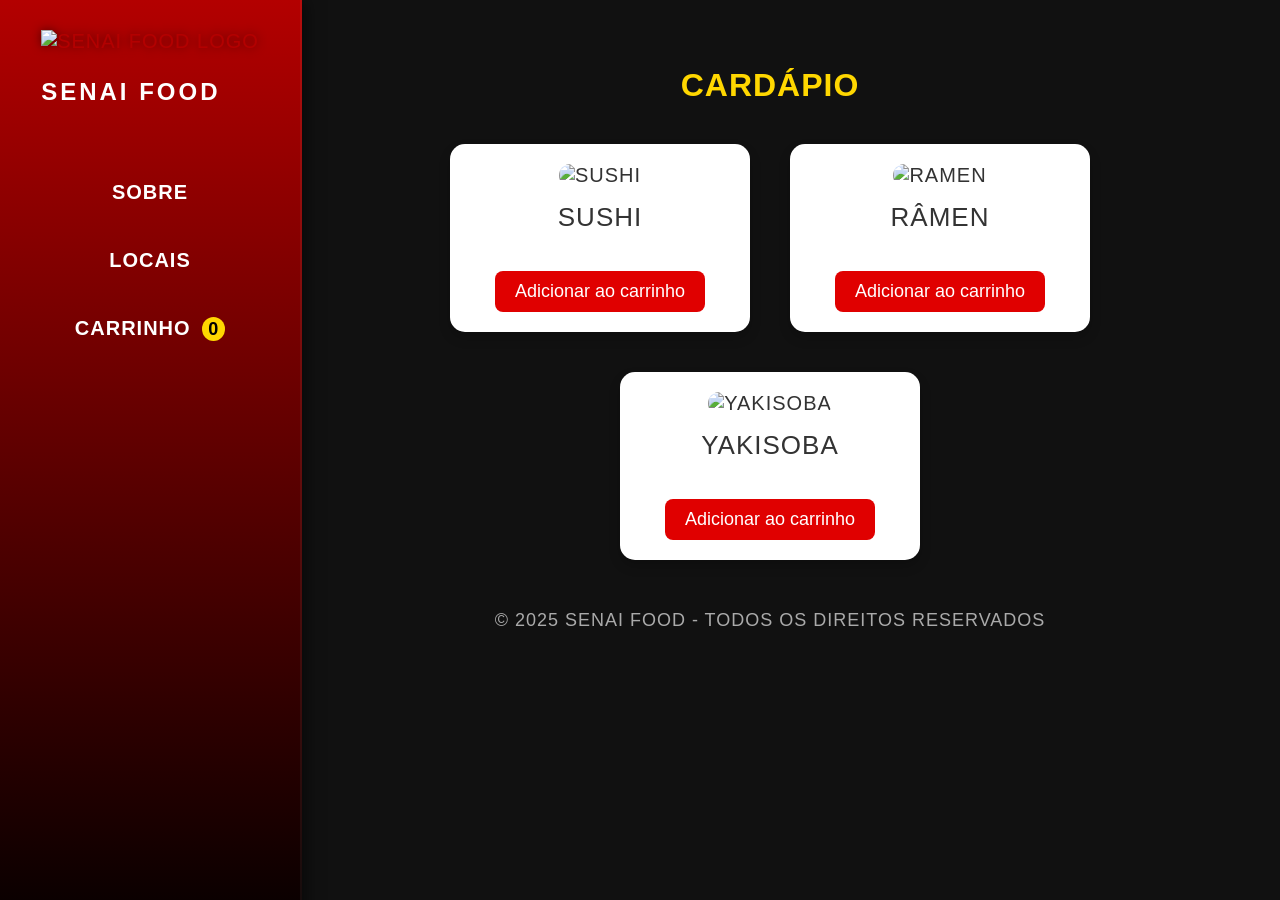
==== index.html @ 06f21d77 "Add files via upload" ====
<!DOCTYPE html>
<html lang="pt-BR">
<head>
<meta charset="UTF-8">
<meta name="viewport" content="width=device-width, initial-scale=1.0">
<title>Senai Food</title>
<link rel="stylesheet" href="style.css">
</head>
<body>

<aside class="site-sidebar">
<div class="sidebar-logo">
<img src="img/logo.png" alt="Senai Food Logo" width="200">
<h1>Senai Food</h1>
</div>
<nav class="sidebar-nav">
<ul>
<li><a href="sobre.html">Sobre</a></li>
<li><a href="locais.html">Locais</a></li>
<li><a href="carrinho.html">Carrinho <span id="cart-count">0</span></a></li>
</ul>
</nav>
</aside>



<div class="main-content">
<section class="hero">
</section>


<h2 class="menu-title">Cardápio</h2>
<main>
<div class="item">
<a href="sushi.html" class="product" data-name="Sushi">
    <img src="img/sushi.png" alt="Sushi" width="200">
<p>Sushi</p>
</a>
<button class="add-cart" data-name="Sushi">Adicionar ao carrinho</button>
</div>


<div class="item">
<a href="ramen.html" class="product" data-name="Râmen">
    <img src="img/ramen.png" alt="Ramen" width="200">
<p>Râmen</p>
</a>
<button class="add-cart" data-name="Râmen">Adicionar ao carrinho</button>
</div>


<div class="item">
<a href="yakisoba.html" class="product" data-name="Yakisoba">
    <img src="img/yakisoba.png" alt="Yakisoba" width="200">
<p>Yakisoba</p>
</a>
<button class="add-cart" data-name="Yakisoba">Adicionar ao carrinho</button>
</div>
</main>


<footer>
<p>&copy; 2025 Senai Food - Todos os direitos reservados</p>
</footer>
</div>


<script src="script.js"></script>
</body>
</html>
---- style.css ----
/* ======== ESTILO GERAL ======== */
html {
    background: #111; /* fundo geral mais suave */
}

body {
    font-family: 'Poppins', Arial, sans-serif;
    margin: 0;
    color: #b30000;
    font-size: 20px;
    text-transform: uppercase;
    letter-spacing: 1px;
    display: flex;
}

/* ======== BARRA LATERAL ======== */
.site-sidebar {
    position: fixed;
    top: 0;
    left: 0;
    width: 260px;
    height: 100%;
    background: linear-gradient(180deg, #b30000 0%, #000 100%);
    padding: 30px 20px;
    display: flex;
    flex-direction: column;
    align-items: center;
    box-shadow: 4px 0 15px rgba(0, 0, 0, 0.5);
    border-right: 2px solid rgba(255, 255, 255, 0.05);
}

.sidebar-logo img {
    width: 180px;
    margin-bottom: 15px;
    filter: drop-shadow(0 0 5px rgba(0, 0, 0, 0.5));
}

.sidebar-logo h1 {
    color: #fff;
    font-size: 24px;
    margin: 10px 0 40px;
    text-transform: uppercase;
    letter-spacing: 3px;
}

/* Navegação lateral */
.sidebar-nav ul {
    list-style: none;
    padding: 0;
    width: 100%;
    text-align: center;
    margin: 0;
}

.sidebar-nav li {
    margin: 25px 0;
}

.sidebar-nav a {
    color: #fff;
    text-decoration: none;
    font-size: 20px;
    font-weight: 600;
    padding: 10px 15px;
    border-radius: 10px;
    display: block;
    transition: all 0.3s ease;
}

.sidebar-nav a:hover {
    background: #ffd700;
    color: #000;
    box-shadow: 0 4px 10px rgba(255, 215, 0, 0.3);
}

#cart-count {
    background-color: #ffd700;
    color: #000;
    padding: 2px 6px;
    border-radius: 50%;
    margin-left: 5px;
    font-size: 18px;
    font-weight: bold;
}

/* ======== CONTEÚDO PRINCIPAL ======== */
.main-content {
    margin-left: 260px; /* Espaço para a sidebar */
    padding: 40px;
    width: calc(100% - 260px);
}

/* Título do menu */
.menu-title {
    color: #ffd700;
    text-align: center;
    margin-bottom: 40px;
    font-size: 32px;
}

/* ======== CARDS DOS PRODUTOS ======== */
main {
    display: flex;
    justify-content: center;
    gap: 40px;
    flex-wrap: wrap;
}

.item {
    background: #fff;
    text-align: center;
    border-radius: 15px;
    padding: 20px;
    width: 260px;
    box-shadow: 0 6px 12px rgba(0, 0, 0, 0.2);
    transition: transform 0.3s ease, box-shadow 0.3s ease;
}

.item:hover {
    transform: translateY(-8px);
    box-shadow: 0 12px 20px rgba(0, 0, 0, 0.3);
}

.item a {
    text-decoration: none;
    color: #333;
}

.item img {
    width: 200px;
    border-radius: 12px;
    margin-bottom: 10px;
}

.item p {
    font-size: 1.3em;
    margin-top: 5px;
}

.add-cart {
    margin-top: 12px;
    padding: 10px 20px;
    background-color: #e00000;
    border: none;
    border-radius: 8px;
    color: #fff;
    font-size: 18px;
    cursor: pointer;
    transition: background-color 0.3s ease;
}

.add-cart:hover {
    background-color: #ff3b3b;
}

/* ======== RODAPÉ ======== */
footer {
    margin-top: 50px;
    text-align: center;
    color: #aaa;
    font-size: 18px;
}
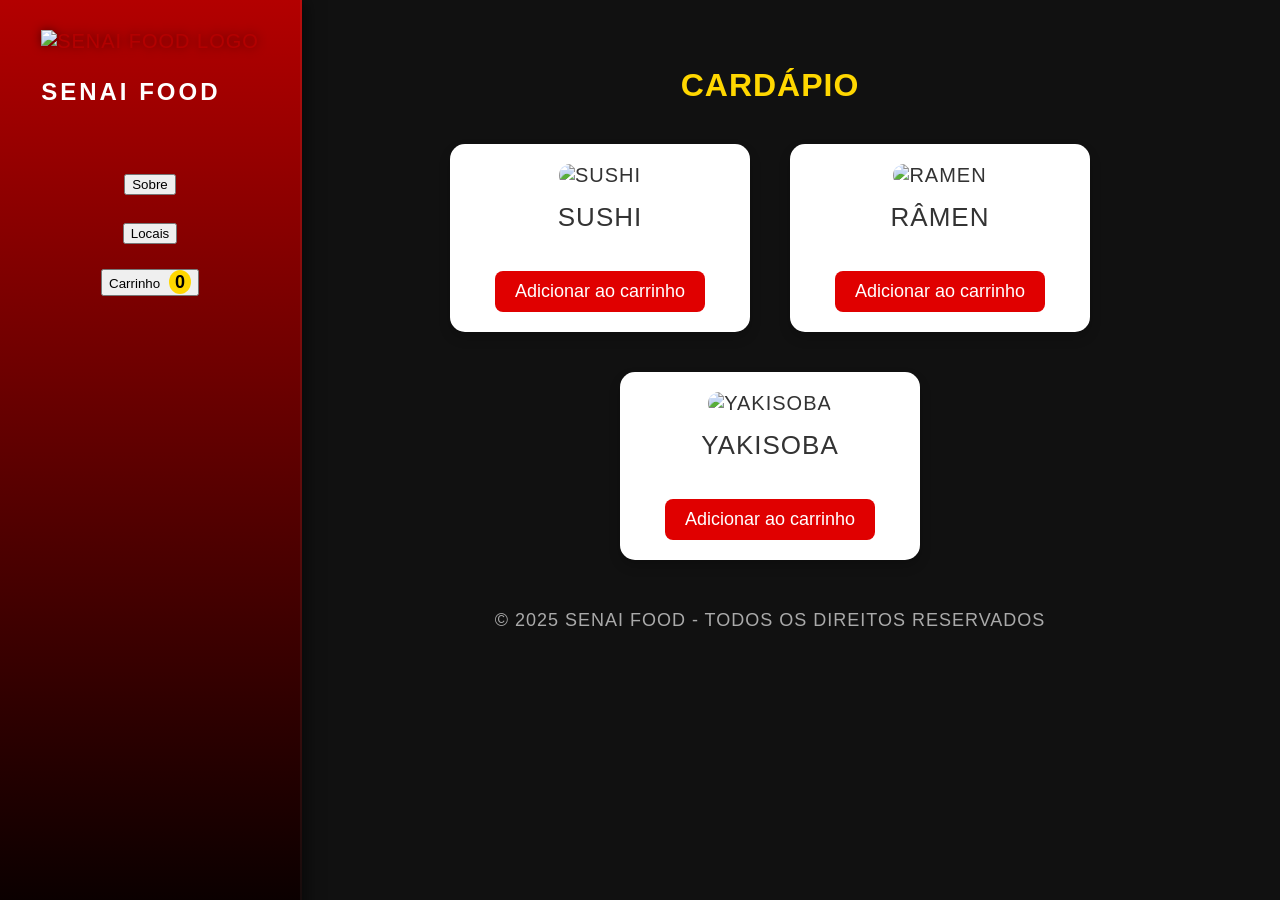
==== commit 36ca09ae: "Update index.html" ====
--- a/index.html
+++ b/index.html
@@ -9,62 +9,63 @@
 <body>
 
 <aside class="site-sidebar">
-<div class="sidebar-logo">
-<img src="img/logo.png" alt="Senai Food Logo" width="200">
-<h1>Senai Food</h1>
-</div>
-<nav class="sidebar-nav">
-<ul>
-<li><a href="sobre.html">Sobre</a></li>
-<li><a href="locais.html">Locais</a></li>
-<li><a href="carrinho.html">Carrinho <span id="cart-count">0</span></a></li>
-</ul>
-</nav>
+  <div class="sidebar-logo">
+    <img src="img/logo.png" alt="Senai Food Logo" width="200">
+    <h1>Senai Food</h1>
+  </div>
+
+  <!-- ==== BARRA LATERAL ==== -->
+  <nav class="sidebar-nav">
+    <ul>
+      <li>
+        <button class="nav-btn" data-action="sobre">Sobre</button>
+      </li>
+      <li>
+        <button class="nav-btn" data-action="locais">Locais</button>
+      </li>
+      <li>
+        <button class="nav-btn" data-action="carrinho">
+          Carrinho <span id="cart-count">0</span>
+        </button>
+      </li>
+    </ul>
+  </nav>
 </aside>
 
+<div class="main-content">
+  <h2 class="menu-title">Cardápio</h2>
 
+  <main>
+    <div class="item">
+      <a href="sushi.html" class="product" data-name="Sushi">
+        <img src="img/sushi.png" alt="Sushi" width="200">
+        <p>Sushi</p>
+      </a>
+      <button class="add-cart" data-name="Sushi">Adicionar ao carrinho</button>
+    </div>
 
-<div class="main-content">
-<section class="hero">
-</section>
+    <div class="item">
+      <a href="ramen.html" class="product" data-name="Râmen">
+        <img src="img/ramen.png" alt="Ramen" width="200">
+        <p>Râmen</p>
+      </a>
+      <button class="add-cart" data-name="Râmen">Adicionar ao carrinho</button>
+    </div>
 
+    <div class="item">
+      <a href="yakisoba.html" class="product" data-name="Yakisoba">
+        <img src="img/yakisoba.png" alt="Yakisoba" width="200">
+        <p>Yakisoba</p>
+      </a>
+      <button class="add-cart" data-name="Yakisoba">Adicionar ao carrinho</button>
+    </div>
+  </main>
 
-<h2 class="menu-title">Cardápio</h2>
-<main>
-<div class="item">
-<a href="sushi.html" class="product" data-name="Sushi">
-    <img src="img/sushi.png" alt="Sushi" width="200">
-<p>Sushi</p>
-</a>
-<button class="add-cart" data-name="Sushi">Adicionar ao carrinho</button>
+  <footer>
+    <p>&copy; 2025 Senai Food - Todos os direitos reservados</p>
+  </footer>
 </div>
-
-
-<div class="item">
-<a href="ramen.html" class="product" data-name="Râmen">
-    <img src="img/ramen.png" alt="Ramen" width="200">
-<p>Râmen</p>
-</a>
-<button class="add-cart" data-name="Râmen">Adicionar ao carrinho</button>
-</div>
-
-
-<div class="item">
-<a href="yakisoba.html" class="product" data-name="Yakisoba">
-    <img src="img/yakisoba.png" alt="Yakisoba" width="200">
-<p>Yakisoba</p>
-</a>
-<button class="add-cart" data-name="Yakisoba">Adicionar ao carrinho</button>
-</div>
-</main>
-
-
-<footer>
-<p>&copy; 2025 Senai Food - Todos os direitos reservados</p>
-</footer>
-</div>
-
 
 <script src="script.js"></script>
 </body>
-</html>+</html>
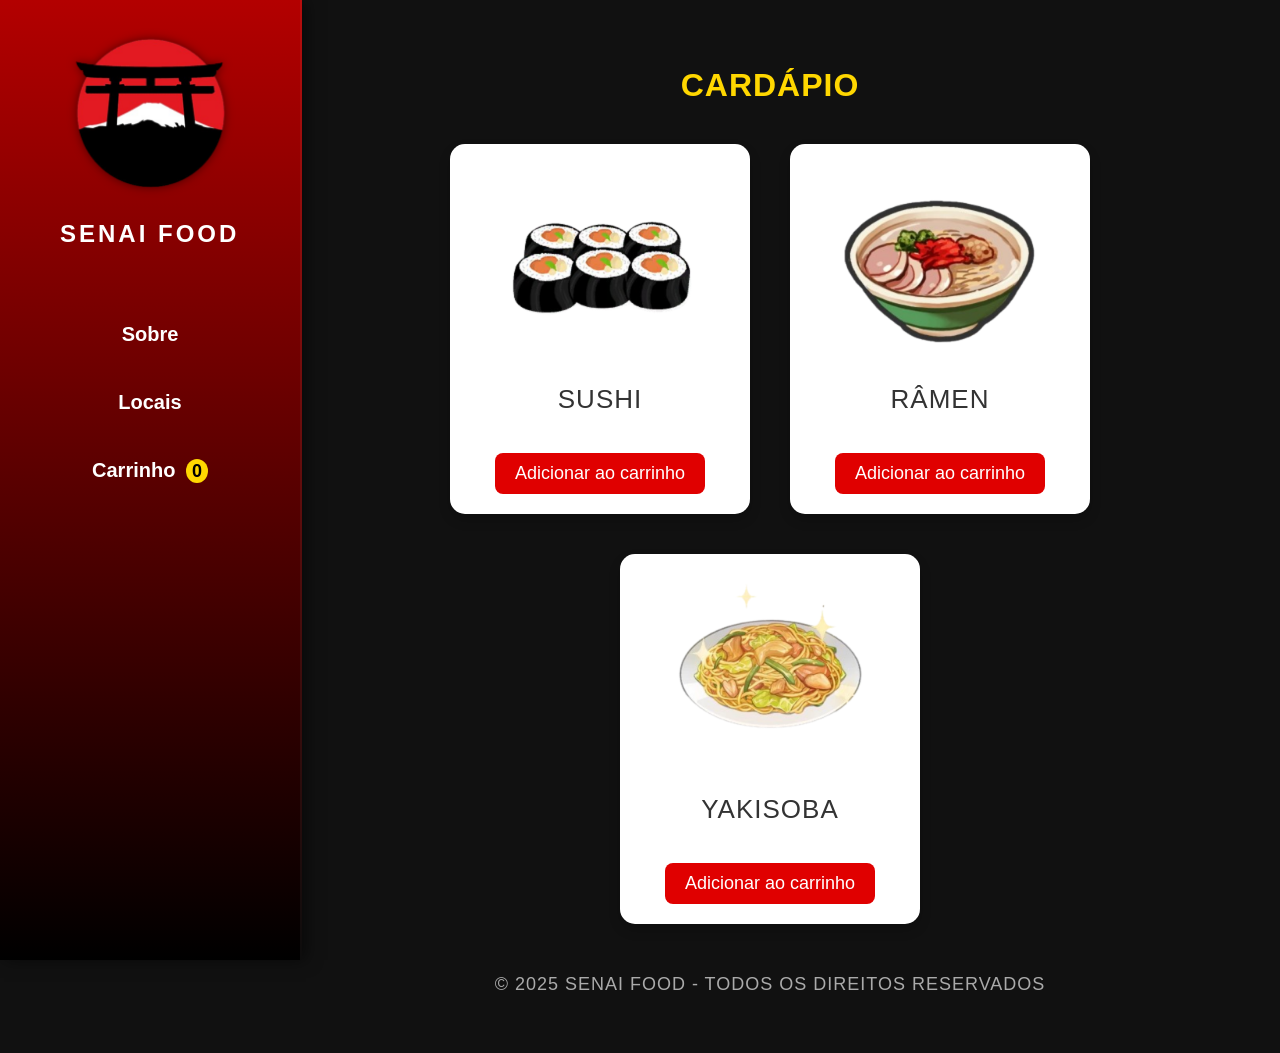
==== commit 3f5c359a: "git push" ====
--- a/index.html
+++ b/index.html
@@ -14,7 +14,7 @@
     <h1>Senai Food</h1>
   </div>
 
-  <!-- ==== BARRA LATERAL ==== -->
+  <!-- BARRA LATERAL -->
   <nav class="sidebar-nav">
     <ul>
       <li>
--- a/style.css
+++ b/style.css
@@ -1,6 +1,6 @@
-/* ======== ESTILO GERAL ======== */
+/*ESTILO GERAL*/
 html {
-    background: #111; /* fundo geral mais suave */
+    background: #111;
 }
 
 body {
@@ -13,7 +13,7 @@
     display: flex;
 }
 
-/* ======== BARRA LATERAL ======== */
+/*BARRA LATERAL*/
 .site-sidebar {
     position: fixed;
     top: 0;
@@ -44,6 +44,7 @@
 }
 
 /* Navegação lateral */
+
 .sidebar-nav ul {
     list-style: none;
     padding: 0;
@@ -56,19 +57,24 @@
     margin: 25px 0;
 }
 
-.sidebar-nav a {
-    color: #fff;
+/* Estilo aplicado aos botões da sidebar */
+.sidebar-nav button {
+    background: none;        
+    border: none;               
+    width: 100%;               
+    color: #fff;              
     text-decoration: none;
     font-size: 20px;
     font-weight: 600;
     padding: 10px 15px;
     border-radius: 10px;
     display: block;
+    cursor: pointer;
     transition: all 0.3s ease;
 }
 
-.sidebar-nav a:hover {
-    background: #ffd700;
+.sidebar-nav button:hover {
+    background: #ffd700; 
     color: #000;
     box-shadow: 0 4px 10px rgba(255, 215, 0, 0.3);
 }
@@ -83,9 +89,9 @@
     font-weight: bold;
 }
 
-/* ======== CONTEÚDO PRINCIPAL ======== */
+/*CONTEÚDO PRINCIPAL */
 .main-content {
-    margin-left: 260px; /* Espaço para a sidebar */
+    margin-left: 260px;
     padding: 40px;
     width: calc(100% - 260px);
 }
@@ -98,7 +104,7 @@
     font-size: 32px;
 }
 
-/* ======== CARDS DOS PRODUTOS ======== */
+/*CARDS DOS PRODUTOS*/
 main {
     display: flex;
     justify-content: center;
@@ -153,10 +159,11 @@
     background-color: #ff3b3b;
 }
 
-/* ======== RODAPÉ ======== */
+/*RODAPÉ*/
 footer {
     margin-top: 50px;
     text-align: center;
     color: #aaa;
     font-size: 18px;
 }
+
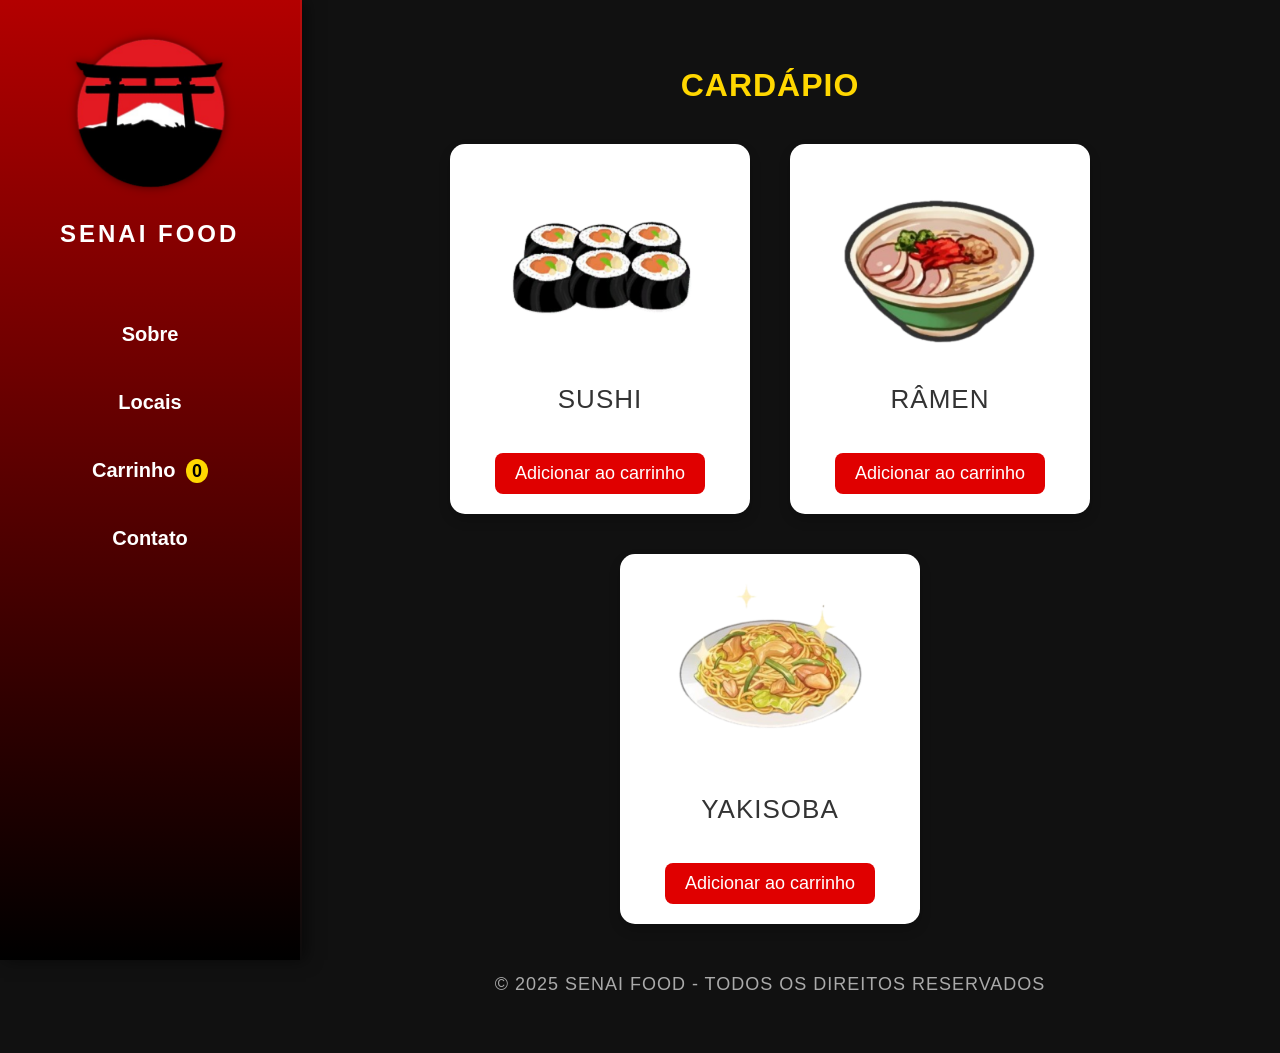
==== commit ee55486c: "Update and rename sitesenai/index.html to index.html" ====
--- a/index.html
+++ b/index.html
@@ -2,7 +2,6 @@
 <html lang="pt-BR">
 <head>
 <meta charset="UTF-8">
-<meta name="viewport" content="width=device-width, initial-scale=1.0">
 <title>Senai Food</title>
 <link rel="stylesheet" href="style.css">
 </head>
@@ -27,6 +26,9 @@
         <button class="nav-btn" data-action="carrinho">
           Carrinho <span id="cart-count">0</span>
         </button>
+      </li>
+      <li>
+        <button id="zap"> Contato </button>
       </li>
     </ul>
   </nav>
@@ -69,3 +71,5 @@
 <script src="script.js"></script>
 </body>
 </html>
+
+
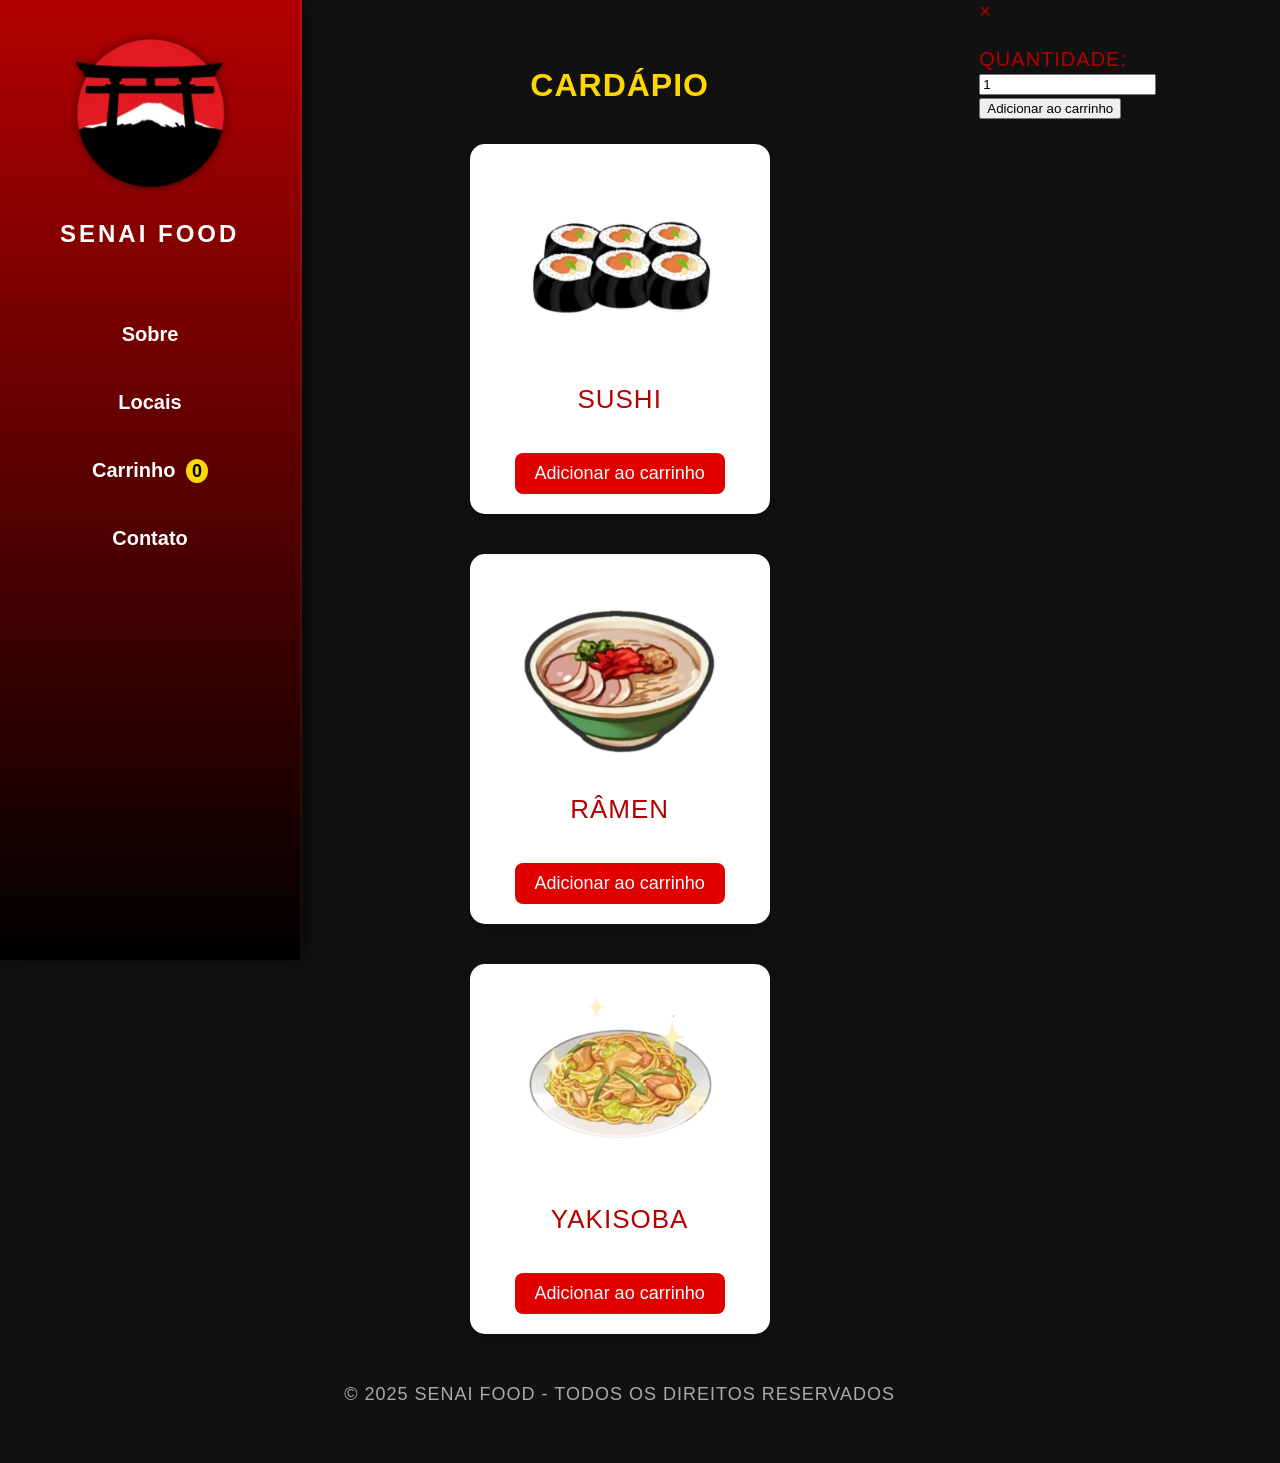
==== commit 1f3c6482: "Refactor index.html for better structure and data attributes Updated the HTML structure to improve s" ====
--- a/index.html
+++ b/index.html
@@ -1,75 +1,71 @@
 <!DOCTYPE html>
 <html lang="pt-BR">
 <head>
-<meta charset="UTF-8">
-<title>Senai Food</title>
-<link rel="stylesheet" href="style.css">
+  <meta charset="UTF-8">
+  <title>Senai Food</title>
+  <link rel="stylesheet" href="style.css">
 </head>
 <body>
 
-<aside class="site-sidebar">
-  <div class="sidebar-logo">
-    <img src="img/logo.png" alt="Senai Food Logo" width="200">
-    <h1>Senai Food</h1>
+  <!-- BARRA LATERAL -->
+  <aside class="site-sidebar">
+    <div class="sidebar-logo">
+      <img src="img/logo.png" alt="Senai Food Logo" width="200">
+      <h1>Senai Food</h1>
+    </div>
+
+    <nav class="sidebar-nav">
+      <ul>
+        <li><button class="nav-btn" data-action="sobre">Sobre</button></li>
+        <li><button class="nav-btn" data-action="locais">Locais</button></li>
+        <li><button class="nav-btn" data-action="carrinho">Carrinho <span id="cart-count">0</span></button></li>
+        <li><button id="zap">Contato</button></li>
+      </ul>
+    </nav>
+  </aside>
+
+  <!-- CONTEÚDO PRINCIPAL -->
+  <div class="main-content">
+    <h2 class="menu-title">Cardápio</h2>
+
+    <main class="menu-container">
+      <div class="item" data-name="Sushi" data-preco="22.22" data-desc="Sushi tradicional com salmão fresco e arroz japonês.">
+        <img src="img/sushi.png" alt="Sushi">
+        <p>Sushi</p>
+        <button class="add-cart" data-name="Sushi">Adicionar ao carrinho</button>
+      </div>
+
+      <div class="item" data-name="Râmen" data-preco="22.22" data-desc="Râmen com caldo encorpado, macarrão e carne de porco.">
+        <img src="img/ramen.png" alt="Râmen">
+        <p>Râmen</p>
+        <button class="add-cart" data-name="Râmen">Adicionar ao carrinho</button>
+      </div>
+
+      <div class="item" data-name="Yakisoba" data-preco="22.22" data-desc="Yakisoba com legumes frescos e molho oriental.">
+        <img src="img/yakisoba.png" alt="Yakisoba">
+        <p>Yakisoba</p>
+        <button class="add-cart" data-name="Yakisoba">Adicionar ao carrinho</button>
+      </div>
+    </main>
+
+    <footer>
+      <p>&copy; 2025 Senai Food - Todos os direitos reservados</p>
+    </footer>
   </div>
 
-  <!-- BARRA LATERAL -->
-  <nav class="sidebar-nav">
-    <ul>
-      <li>
-        <button class="nav-btn" data-action="sobre">Sobre</button>
-      </li>
-      <li>
-        <button class="nav-btn" data-action="locais">Locais</button>
-      </li>
-      <li>
-        <button class="nav-btn" data-action="carrinho">
-          Carrinho <span id="cart-count">0</span>
-        </button>
-      </li>
-      <li>
-        <button id="zap"> Contato </button>
-      </li>
-    </ul>
-  </nav>
-</aside>
+  <!-- MODAL DO PRODUTO -->
+  <div id="product-modal" class="modal">
+    <div class="modal-content">
+      <span class="close-btn">&times;</span>
+      <h2 id="modal-name"></h2>
+      <p id="modal-desc"></p>
+      <p id="modal-price"></p>
+      <label for="quantity">Quantidade:</label>
+      <input type="number" id="quantity" min="1" value="1">
+      <button id="modal-add">Adicionar ao carrinho</button>
+    </div>
+  </div>
 
-<div class="main-content">
-  <h2 class="menu-title">Cardápio</h2>
-
-  <main>
-    <div class="item">
-      <a href="sushi.html" class="product" data-name="Sushi">
-        <img src="img/sushi.png" alt="Sushi" width="200">
-        <p>Sushi</p>
-      </a>
-      <button class="add-cart" data-name="Sushi">Adicionar ao carrinho</button>
-    </div>
-
-    <div class="item">
-      <a href="ramen.html" class="product" data-name="Râmen">
-        <img src="img/ramen.png" alt="Ramen" width="200">
-        <p>Râmen</p>
-      </a>
-      <button class="add-cart" data-name="Râmen">Adicionar ao carrinho</button>
-    </div>
-
-    <div class="item">
-      <a href="yakisoba.html" class="product" data-name="Yakisoba">
-        <img src="img/yakisoba.png" alt="Yakisoba" width="200">
-        <p>Yakisoba</p>
-      </a>
-      <button class="add-cart" data-name="Yakisoba">Adicionar ao carrinho</button>
-    </div>
-  </main>
-
-  <footer>
-    <p>&copy; 2025 Senai Food - Todos os direitos reservados</p>
-  </footer>
-</div>
-
-<script src="script.js"></script>
+  <script src="script.js"></script>
 </body>
 </html>
-
-
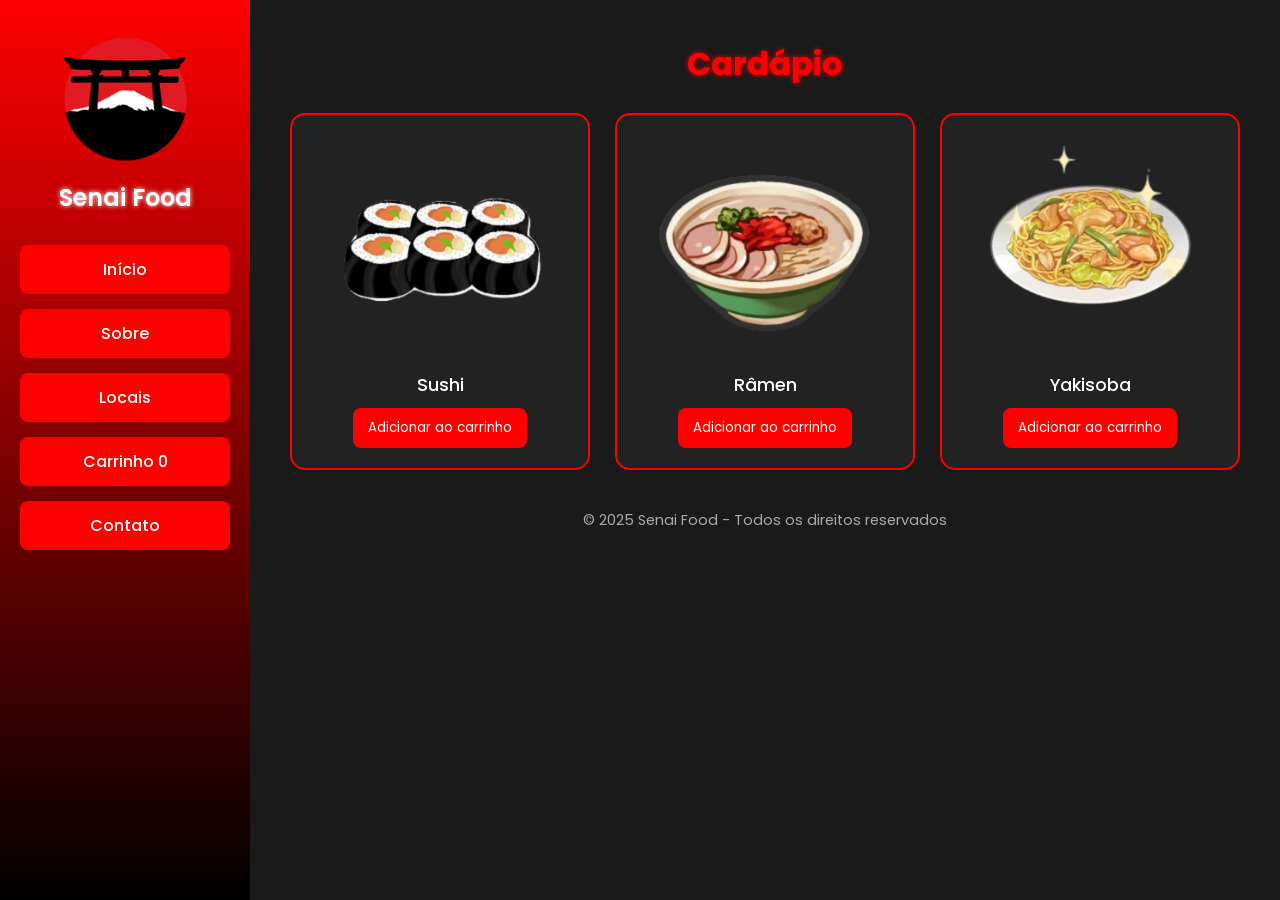
==== commit b43b6b8a: "git push" ====
--- a/index.html
+++ b/index.html
@@ -2,20 +2,24 @@
 <html lang="pt-BR">
 <head>
   <meta charset="UTF-8">
+  <meta name="viewport" content="width=device-width, initial-scale=1.0">
   <title>Senai Food</title>
   <link rel="stylesheet" href="style.css">
 </head>
 <body>
 
-  <!-- BARRA LATERAL -->
+  <!-- ======== BARRA LATERAL ======== -->
   <aside class="site-sidebar">
     <div class="sidebar-logo">
-      <img src="img/logo.png" alt="Senai Food Logo" width="200">
+      <a href="index.html">
+        <img src="img/logo.png" alt="Senai Food Logo" width="180">
+      </a>
       <h1>Senai Food</h1>
     </div>
 
     <nav class="sidebar-nav">
       <ul>
+        <li><button class="nav-btn" data-action="inicio">Início</button></li>
         <li><button class="nav-btn" data-action="sobre">Sobre</button></li>
         <li><button class="nav-btn" data-action="locais">Locais</button></li>
         <li><button class="nav-btn" data-action="carrinho">Carrinho <span id="cart-count">0</span></button></li>
@@ -24,44 +28,57 @@
     </nav>
   </aside>
 
-  <!-- CONTEÚDO PRINCIPAL -->
+  <!-- ======== CONTEÚDO PRINCIPAL ======== -->
   <div class="main-content">
     <h2 class="menu-title">Cardápio</h2>
 
-    <main class="menu-container">
-      <div class="item" data-name="Sushi" data-preco="22.22" data-desc="Sushi tradicional com salmão fresco e arroz japonês.">
-        <img src="img/sushi.png" alt="Sushi">
-        <p>Sushi</p>
-        <button class="add-cart" data-name="Sushi">Adicionar ao carrinho</button>
-      </div>
+<main class="menu-container">
 
-      <div class="item" data-name="Râmen" data-preco="22.22" data-desc="Râmen com caldo encorpado, macarrão e carne de porco.">
-        <img src="img/ramen.png" alt="Râmen">
-        <p>Râmen</p>
-        <button class="add-cart" data-name="Râmen">Adicionar ao carrinho</button>
-      </div>
+  <div class="item" 
+       data-name="Sushi" 
+       data-preco="22.22" 
+       data-desc="Sushi tradicional com salmão fresco, arroz japonês e alga nori.">
+    <img src="img/sushi.png" alt="Sushi">
+    <p>Sushi</p>
+    <button class="add-cart">Adicionar ao carrinho</button>
+  </div>
 
-      <div class="item" data-name="Yakisoba" data-preco="22.22" data-desc="Yakisoba com legumes frescos e molho oriental.">
-        <img src="img/yakisoba.png" alt="Yakisoba">
-        <p>Yakisoba</p>
-        <button class="add-cart" data-name="Yakisoba">Adicionar ao carrinho</button>
-      </div>
-    </main>
+  <div class="item" 
+       data-name="Râmen" 
+       data-preco="22.17" 
+       data-desc="Râmen artesanal com caldo de porco, macarrão e ovo cozido.">
+    <img src="img/ramen.png" alt="Râmen">
+    <p>Râmen</p>
+    <button class="add-cart">Adicionar ao carrinho</button>
+  </div>
+
+  <div class="item" 
+       data-name="Yakisoba" 
+       data-preco="17.17" 
+       data-desc="Yakisoba com legumes frescos e frango grelhado.">
+    <img src="img/yakisoba.png" alt="Yakisoba">
+    <p>Yakisoba</p>
+    <button class="add-cart">Adicionar ao carrinho</button>
+  </div>
+
+</main>
 
     <footer>
       <p>&copy; 2025 Senai Food - Todos os direitos reservados</p>
     </footer>
   </div>
 
-  <!-- MODAL DO PRODUTO -->
+  <!-- ======== POP-UP DO PRODUTO ======== -->
   <div id="product-modal" class="modal">
     <div class="modal-content">
       <span class="close-btn">&times;</span>
       <h2 id="modal-name"></h2>
       <p id="modal-desc"></p>
       <p id="modal-price"></p>
+
       <label for="quantity">Quantidade:</label>
       <input type="number" id="quantity" min="1" value="1">
+
       <button id="modal-add">Adicionar ao carrinho</button>
     </div>
   </div>
--- a/style.css
+++ b/style.css
@@ -1,169 +1,345 @@
-/*ESTILO GERAL*/
-html {
-    background: #111;
+/* =====================
+   SENAI FOOD - STYLE.CSS
+   Tema: Vermelho e Preto
+   ===================== */
+
+@import url('https://fonts.googleapis.com/css2?family=Poppins:wght@300;400;600&display=swap');
+
+* {
+  margin: 0;
+  padding: 0;
+  box-sizing: border-box;
+  font-family: 'Poppins', sans-serif;
 }
 
 body {
-    font-family: 'Poppins', Arial, sans-serif;
-    margin: 0;
-    color: #b30000;
-    font-size: 20px;
-    text-transform: uppercase;
-    letter-spacing: 1px;
-    display: flex;
-}
-
-/*BARRA LATERAL*/
+  background-color: #111;
+  color: #fff;
+  display: flex;
+  min-height: 100vh;
+}
+
+/* ======== SIDEBAR ======== */
 .site-sidebar {
-    position: fixed;
-    top: 0;
-    left: 0;
-    width: 260px;
-    height: 100%;
-    background: linear-gradient(180deg, #b30000 0%, #000 100%);
-    padding: 30px 20px;
-    display: flex;
+  width: 250px;
+  background-image: linear-gradient(to bottom, #ff0000, #000000);
+  color: #fff;
+  padding: 30px 20px;
+  display: flex;
+  flex-direction: column;
+  justify-content: flex-start;
+  box-shadow: 2px 0 10px rgba(255, 0, 0, 0.3);
+}
+
+.sidebar-logo {
+  text-align: center;
+}
+
+.sidebar-logo img {
+  width: 150px;
+  margin-bottom: 10px;
+  cursor: pointer;
+  transition: transform 0.3s ease;
+}
+
+.sidebar-logo img:hover {
+  transform: scale(1.05);
+}
+
+.sidebar-logo h1 {
+  font-size: 1.5em;
+  color: #ffffff;
+  font-weight: 600;
+  text-shadow: 0 0 5px #ffffff;
+}
+
+/* ======== NAVIGATION ======== */
+.sidebar-nav ul {
+  list-style: none;
+  margin-top: 30px;
+}
+
+.sidebar-nav li {
+  margin-bottom: 15px;
+}
+
+.sidebar-nav button {
+  width: 100%;
+  background-color: #ff0000;
+  color: #fff;
+  border: none;
+  padding: 12px;
+  border-radius: 8px;
+  font-size: 1em;
+  font-weight: 500;
+  cursor: pointer;
+  transition: background 0.3s ease, transform 0.2s;
+}
+
+.sidebar-nav button:hover {
+  background-color: #d40000;
+  transform: translateY(-2px);
+}
+
+/* ======== MAIN CONTENT ======== */
+.main-content {
+  flex: 1;
+  padding: 40px;
+  background-color: #1a1a1a;
+}
+
+.menu-title {
+  color: #ff0000;
+  font-size: 2em;
+  margin-bottom: 25px;
+  text-align: center;
+  text-shadow: 0 0 5px #ff0000;
+}
+
+/* ======== PRODUTOS ======== */
+main {
+  display: grid;
+  grid-template-columns: repeat(auto-fit, minmax(250px, 1fr));
+  gap: 25px;
+  justify-content: center;
+}
+
+.item {
+  background-color: #222;
+  border: 2px solid #ff0000;
+  border-radius: 15px;
+  text-align: center;
+  padding: 20px;
+  transition: transform 0.3s ease, box-shadow 0.3s ease;
+}
+
+.item:hover {
+  transform: scale(1.03);
+  box-shadow: 0 0 20px rgba(255, 0, 0, 0.5);
+}
+
+.item img {
+  width: 100%;
+  max-width: 220px;
+  border-radius: 10px;
+}
+
+.item p {
+  font-size: 1.1em;
+  margin: 10px 0;
+  font-weight: 500;
+}
+
+.add-cart {
+  background-color: #ff0000;
+  color: #fff;
+  border: none;
+  padding: 10px 15px;
+  border-radius: 8px;
+  cursor: pointer;
+  transition: background 0.3s ease;
+}
+
+.add-cart:hover {
+  background-color: #cc0000;
+}
+
+/* ======== MODAL (POPUP DE PRODUTO) ======== */
+#product-modal {
+  display: none;
+  position: fixed;
+  z-index: 999;
+  left: 0;
+  top: 0;
+  width: 100%;
+  height: 100%;
+  background-color: rgba(0,0,0,0.85);
+  justify-content: center;
+  align-items: center;
+}
+
+.modal-content {
+  background-color: #222;
+  padding: 25px;
+  border-radius: 15px;
+  text-align: center;
+  width: 400px;
+  border: 2px solid #ff0000;
+  box-shadow: 0 0 15px rgba(255, 0, 0, 0.5);
+}
+
+.modal-content h2 {
+  color: #ff0000;
+  margin-bottom: 10px;
+}
+
+.modal-content p {
+  color: #ddd;
+  margin: 5px 0;
+}
+
+.modal-content input {
+  width: 80px;
+  padding: 8px;
+  border-radius: 8px;
+  border: none;
+  text-align: center;
+  margin-top: 10px;
+  font-weight: bold;
+}
+
+.modal-content button {
+  margin-top: 15px;
+  background-color: #ff0000;
+  color: #fff;
+  border: none;
+  padding: 10px 20px;
+  border-radius: 8px;
+  cursor: pointer;
+  transition: 0.3s;
+}
+
+.modal-content button:hover {
+  background-color: #d40000;
+}
+
+.close-btn {
+  position: absolute;
+  top: 10px;
+  right: 15px;
+  color: #fff;
+  font-size: 1.5em;
+  cursor: pointer;
+}
+
+/* ======== SOBRE ======== */
+.sobre-container {
+  max-width: 800px;
+  margin: 0 auto;
+  text-align: center;
+}
+
+.sobre-container p {
+  margin-bottom: 20px;
+  line-height: 1.6;
+}
+
+form {
+  display: flex;
+  flex-direction: column;
+  gap: 12px;
+  align-items: center;
+}
+
+form input, form textarea {
+  width: 80%;
+  padding: 10px;
+  border: 1px solid #ff0000;
+  border-radius: 8px;
+  background: #111;
+  color: #fff;
+}
+
+form button {
+  background-color: #ff0000;
+  color: white;
+  border: none;
+  padding: 10px 20px;
+  border-radius: 8px;
+  cursor: pointer;
+  font-weight: 600;
+}
+
+form button:hover {
+  background-color: #cc0000;
+}
+
+/* ======== LOCAIS ======== */
+#map {
+  width: 100%;
+  height: 500px;
+  border-radius: 15px;
+  border: 2px solid #ff0000;
+  box-shadow: 0 0 15px rgba(255,0,0,0.4);
+}
+
+/* ======== CARRINHO ======== */
+.cart-container {
+  max-width: 700px;
+  margin: 0 auto;
+  background-color: #222;
+  border-radius: 15px;
+  padding: 20px;
+  border: 2px solid #ff0000;
+  text-align: center;
+}
+
+#cart-list {
+  list-style: none;
+  margin: 20px 0;
+  text-align: left;
+}
+
+#cart-list li {
+  background-color: #111;
+  border: 1px solid #ff0000;
+  border-radius: 8px;
+  padding: 10px;
+  margin-bottom: 8px;
+}
+
+.cart-summary {
+  margin-top: 20px;
+  font-size: 1.2em;
+}
+
+.btn-comprar {
+  margin-top: 15px;
+  background-color: #ff0000;
+  color: #fff;
+  border: none;
+  padding: 12px 25px;
+  border-radius: 10px;
+  font-size: 1em;
+  cursor: pointer;
+  transition: 0.3s;
+}
+
+.btn-comprar:hover {
+  background-color: #cc0000;
+  transform: scale(1.05);
+}
+
+/* ======== FOOTER ======== */
+footer {
+  text-align: center;
+  margin-top: 40px;
+  font-size: 0.9em;
+  color: #aaa;
+}
+
+/* ======== RESPONSIVIDADE ======== */
+@media (max-width: 800px) {
+  body {
     flex-direction: column;
-    align-items: center;
-    box-shadow: 4px 0 15px rgba(0, 0, 0, 0.5);
-    border-right: 2px solid rgba(255, 255, 255, 0.05);
-}
-
-.sidebar-logo img {
-    width: 180px;
-    margin-bottom: 15px;
-    filter: drop-shadow(0 0 5px rgba(0, 0, 0, 0.5));
-}
-
-.sidebar-logo h1 {
-    color: #fff;
-    font-size: 24px;
-    margin: 10px 0 40px;
-    text-transform: uppercase;
-    letter-spacing: 3px;
-}
-
-/* Navegação lateral */
-
-.sidebar-nav ul {
-    list-style: none;
-    padding: 0;
+  }
+
+  .site-sidebar {
     width: 100%;
-    text-align: center;
-    margin: 0;
-}
-
-.sidebar-nav li {
-    margin: 25px 0;
-}
-
-/* Estilo aplicado aos botões da sidebar */
-.sidebar-nav button {
-    background: none;        
-    border: none;               
-    width: 100%;               
-    color: #fff;              
-    text-decoration: none;
-    font-size: 20px;
-    font-weight: 600;
-    padding: 10px 15px;
-    border-radius: 10px;
-    display: block;
-    cursor: pointer;
-    transition: all 0.3s ease;
-}
-
-.sidebar-nav button:hover {
-    background: #ffd700; 
-    color: #000;
-    box-shadow: 0 4px 10px rgba(255, 215, 0, 0.3);
-}
-
-#cart-count {
-    background-color: #ffd700;
-    color: #000;
-    padding: 2px 6px;
-    border-radius: 50%;
-    margin-left: 5px;
-    font-size: 18px;
-    font-weight: bold;
-}
-
-/*CONTEÚDO PRINCIPAL */
-.main-content {
-    margin-left: 260px;
-    padding: 40px;
-    width: calc(100% - 260px);
-}
-
-/* Título do menu */
-.menu-title {
-    color: #ffd700;
-    text-align: center;
-    margin-bottom: 40px;
-    font-size: 32px;
-}
-
-/*CARDS DOS PRODUTOS*/
-main {
-    display: flex;
-    justify-content: center;
-    gap: 40px;
-    flex-wrap: wrap;
-}
-
-.item {
-    background: #fff;
-    text-align: center;
-    border-radius: 15px;
+    flex-direction: row;
+    justify-content: space-around;
+    padding: 10px;
+  }
+
+  .sidebar-logo h1 {
+    display: none;
+  }
+
+  .main-content {
     padding: 20px;
-    width: 260px;
-    box-shadow: 0 6px 12px rgba(0, 0, 0, 0.2);
-    transition: transform 0.3s ease, box-shadow 0.3s ease;
-}
-
-.item:hover {
-    transform: translateY(-8px);
-    box-shadow: 0 12px 20px rgba(0, 0, 0, 0.3);
-}
-
-.item a {
-    text-decoration: none;
-    color: #333;
-}
-
-.item img {
-    width: 200px;
-    border-radius: 12px;
-    margin-bottom: 10px;
-}
-
-.item p {
-    font-size: 1.3em;
-    margin-top: 5px;
-}
-
-.add-cart {
-    margin-top: 12px;
-    padding: 10px 20px;
-    background-color: #e00000;
-    border: none;
-    border-radius: 8px;
-    color: #fff;
-    font-size: 18px;
-    cursor: pointer;
-    transition: background-color 0.3s ease;
-}
-
-.add-cart:hover {
-    background-color: #ff3b3b;
-}
-
-/*RODAPÉ*/
-footer {
-    margin-top: 50px;
-    text-align: center;
-    color: #aaa;
-    font-size: 18px;
-}
-
+  }
+
+  main {
+    grid-template-columns: repeat(auto-fit, minmax(200px, 1fr));
+  }
+}
